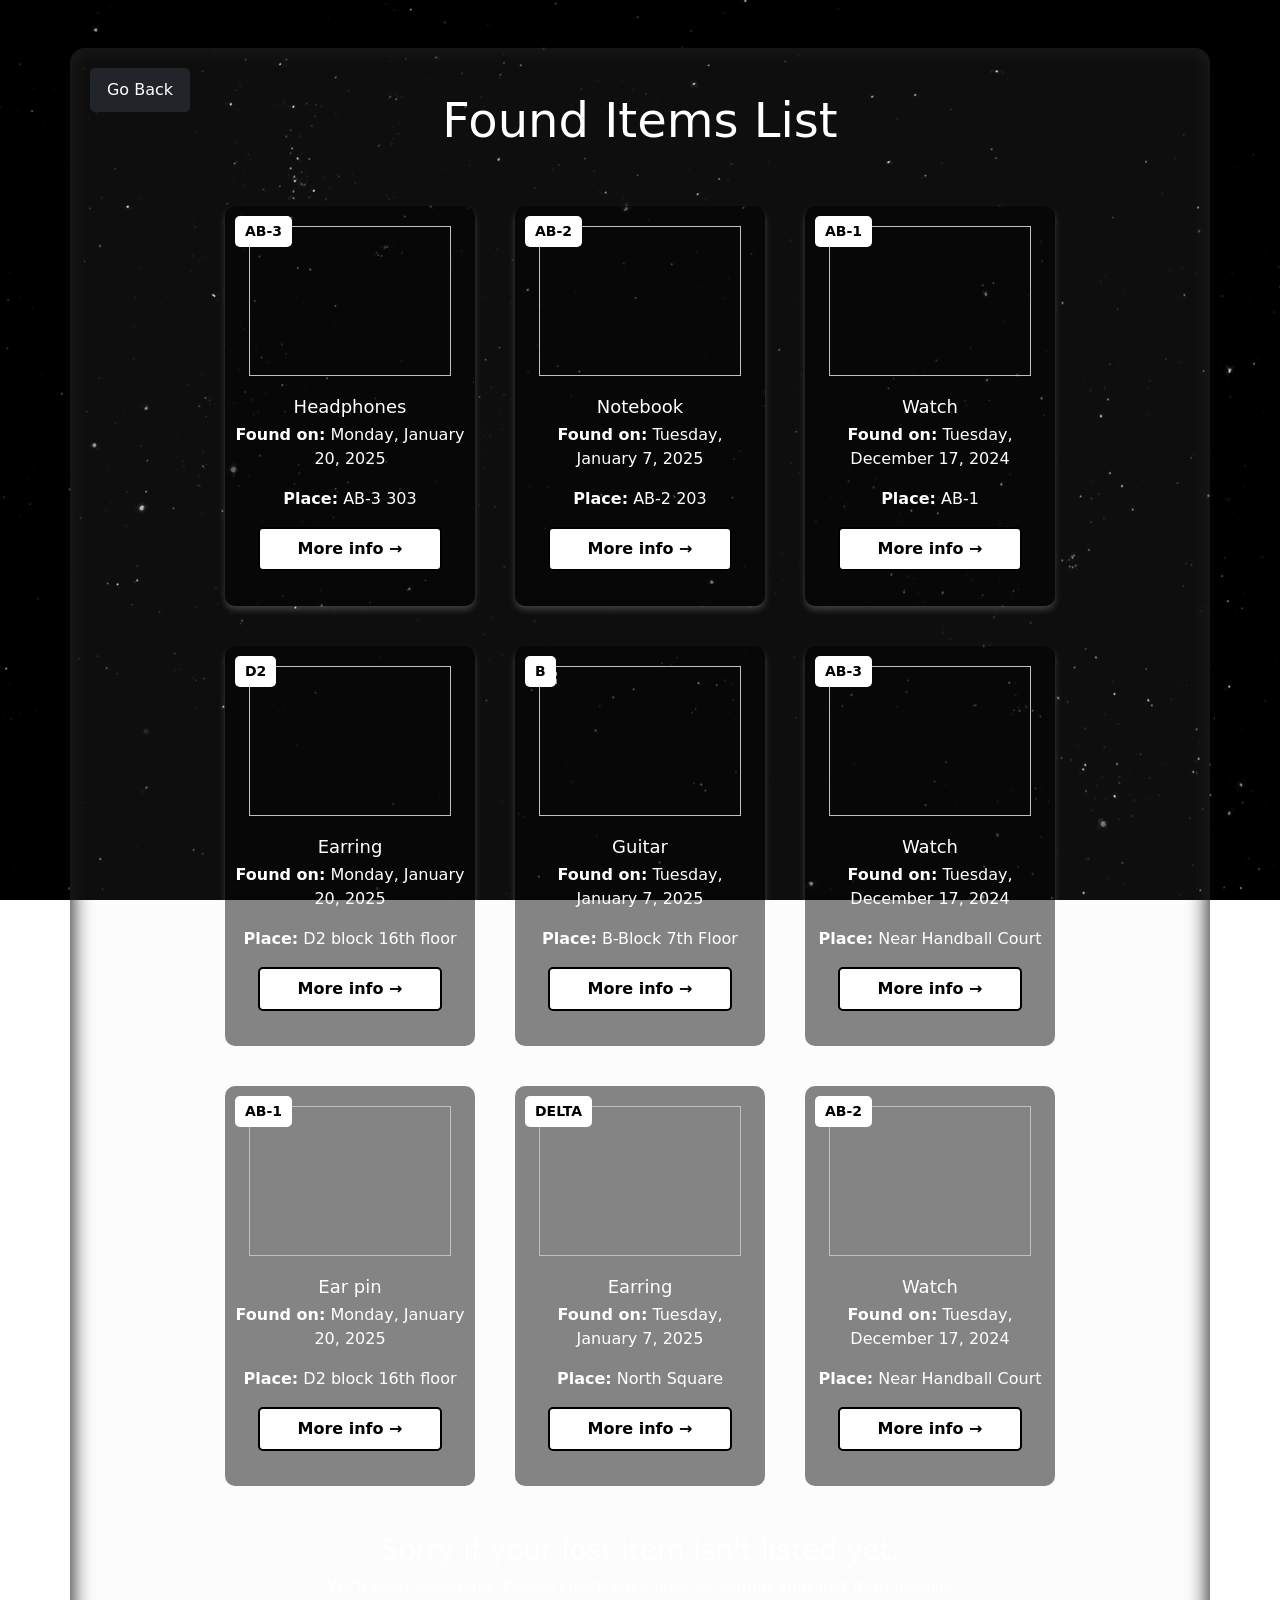
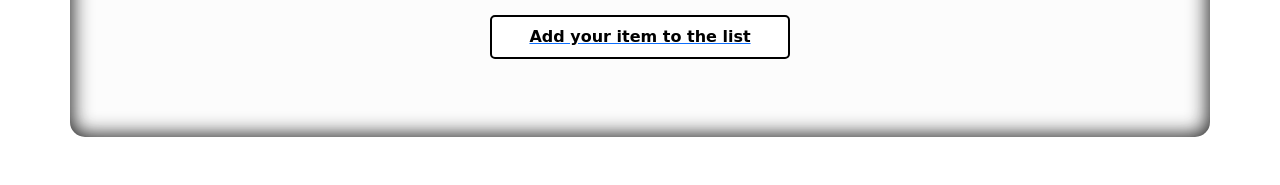
==== found-list.html @ e26bccfd "Add files via upload" ====
<!DOCTYPE html>
<html lang="en">
<head>
    <meta charset="UTF-8">
    <meta name="viewport" content="width=device-width, initial-scale=1.0">
    <title>Lost Items - VIT Lost and Found</title>
    <link href="https://cdn.jsdelivr.net/npm/bootstrap@5.3.0-alpha1/dist/css/bootstrap.min.css" rel="stylesheet">
    <link rel="stylesheet" href="styles.css">
</head>
<body style="text-align: center;">
    <div class="stars"></div>
    <div class="twinkling"></div> 
    <div class="clouds"></div>
    <br><br>
    <div class="container">
        <a href="index.html">
            <button type="submit" class="btn btn-dark top-left-btn" style="width: 100px;"> Go Back </button>
        </a>
        <br>
        <h2 class="display-5"> Found Items List </h2><br><br>
        <div class="items-grid">
            <div class="item-box">
                <div class="category-tag">AB-3</div>
                <img src="">
                <div class="item-info">
                    <h3> Headphones </h3>
                    <p><strong>Found on:</strong> Monday, January 20, 2025</p>
                    <p><strong>Place:</strong> AB-3 303 </p>
                    <button class="more-info">More info →</button>
                </div>
            </div>

            <!-- Item 2 -->
            <div class="item-box">
                <div class="category-tag">AB-2</div>
                <img src="">
                <div class="item-info">
                    <h3> Notebook </h3>
                    <p><strong>Found on:</strong> Tuesday, January 7, 2025</p>
                    <p><strong>Place:</strong> AB-2 203 </p>
                    <button class="more-info">More info →</button>
                </div>
            </div>

            <!-- Item 3 -->
            <div class="item-box">
                <div class="category-tag">AB-1</div>
                <img src="">
                <div class="item-info">
                    <h3>Watch</h3>
                    <p><strong>Found on:</strong> Tuesday, December 17, 2024</p>
                    <p><strong>Place:</strong> AB-1 </p>
                    <button class="more-info">More info →</button>
                </div>
            </div>

            <div class="item-box">
                <div class="category-tag">D2</div>
                <img src="">
                <div class="item-info">
                    <h3>Earring</h3>
                    <p><strong>Found on:</strong> Monday, January 20, 2025</p>
                    <p><strong>Place:</strong> D2 block 16th floor </p>
                    <button class="more-info">More info →</button>
                </div>
            </div>

            <!-- Item 2 -->
            <div class="item-box">
                <div class="category-tag">B</div>
                <img src="">
                <div class="item-info">
                    <h3>Guitar</h3>
                    <p><strong>Found on:</strong> Tuesday, January 7, 2025</p>
                    <p><strong>Place:</strong> B-Block 7th Floor </p>
                    <button class="more-info">More info →</button>
                </div>
            </div>

            <!-- Item 3 -->
            <div class="item-box">
                <div class="category-tag">AB-3</div>
                <img src="">
                <div class="item-info">
                    <h3>Watch</h3>
                    <p><strong>Found on:</strong> Tuesday, December 17, 2024</p>
                    <p><strong>Place:</strong> Near Handball Court</p>
                    <button class="more-info">More info →</button>
                </div>
            </div>
            <div class="item-box">
                <div class="category-tag">AB-1</div>
                <img src="">
                <div class="item-info">
                    <h3>Ear pin</h3>
                    <p><strong>Found on:</strong> Monday, January 20, 2025</p>
                    <p><strong>Place:</strong> D2 block 16th floor</p>
                    <button class="more-info">More info →</button>
                </div>
            </div>

            <!-- Item 2 -->
            <div class="item-box">
                <div class="category-tag">DELTA</div>
                <img src="">
                <div class="item-info">
                    <h3>Earring</h3>
                    <p><strong>Found on:</strong> Tuesday, January 7, 2025</p>
                    <p><strong>Place:</strong> North Square</p>
                    <button class="more-info">More info →</button>
                </div>
            </div>

            <!-- Item 3 -->
            <div class="item-box">
                <div class="category-tag">AB-2</div>
                <img src="">
                <div class="item-info">
                    <h3>Watch</h3>
                    <p><strong>Found on:</strong> Tuesday, December 17, 2024</p>
                    <p><strong>Place:</strong> Near Handball Court</p>
                    <button class="more-info">More info →</button>
                </div>
            </div>
        </div> 
        <br><br> 
        <h3>Sorry if your lost item isn't listed yet.</h3>
        <p>We'll keep searching. Please check back later or submit your lost item details.</p>
        <a href="lost-item.html">
            <button type="submit" class="more-info" style="width: 300px;"> Add your item to the list </button>
        </a>
        <br><br>
    </div>
    <br><br> 
</body>
</html>
---- styles.css ----
body{
    text-align: center;
}
.container {
    width: 1800px;
    min-height: 100%vh;
    text-align: center;
    color: white;
    padding: 20px;
    background-color: rgba(212, 212, 212, 0.066);
    margin-left: auto;
    margin-right: auto;
    border-radius: 15px;
    box-shadow: inset 0px 0px 20px 2px #1c1c1c;
    display:block;
    position: relative;
    z-index: 3;
}
.container1 {
    width: 1000px;
    height: 600px;
    text-align: center;
    align-items: center;
    color: white;
    padding: 20px;
    background-color: rgba(212, 212, 212, 0.066);
    margin-left: auto;
    margin-right: auto;
    border-radius: 15px;
    box-shadow: inset 0px 0px 20px 2px #1c1c1c;
    display:flex;
    position: relative;
    z-index: 3;
    justify-content: center;
}

form{
    align-items: center;
}

.form-label{
    margin-left: 10px;
    text-align: left;
    width: 500px;
    color: #ffffffc6;
}

.text-container {
    display: grid;
    grid-template-columns: repeat(2, 1fr);
    gap: 15px;
    width: 100%;
}

/* Full-width text area */

/* Inputs */
.text-container input, textarea {
    width: 100%;
    padding: 10px;
    font-size: 16px;
    border: 1px solid #000000;
    border-radius: 5px;
    background-color: #ffffff29;
}

.full-width {
    width: 810px;
}
.li{
    text-align: center;
    width: 400px;
}
.photo-container {
    display: flex;
    justify-content: center; /* Centers the items horizontally */
    gap: 20px; /* Adds spacing between selectors */
    margin-top: 20px;
}

.photo-selector {
    width: 150px;
    height: 150px;
}

.upload-box {
    width: 100%;
    height: 100%;
    border: 2px dashed #ccc;
    border-radius: 10px;
    display: flex;
    justify-content: center;
    align-items: center;
    cursor: pointer;
    position: relative;
    overflow: hidden;
}

.upload-box .plus {
    font-size: 40px;
    color: #ccc;
    position: absolute;
}

.upload-box img {
    width: 100%;
    height: 100%;
    object-fit: cover;
    border-radius: 10px;
}

@keyframes move-twink-back {
    from {background-position:0 0;}
    to {background-position:-10000px 5000px;}
}


.top-left-btn {
    position: absolute;
    top: 20px;
    left: 20px;
    padding: 10px 15px;
    font-size: 16px;
    color: white;
    border: none;
    border-radius: 5px;
    cursor: pointer;
    z-index: 1000;
}



/* Item Box */
.item-box {
    background-color: #00000079;
    color: rgb(255, 255, 255);
    border-radius: 10px;
    border-color: #ffffff;
    overflow: hidden;
    box-shadow: 0px 4px 6px rgba(255, 255, 255, 0.2);
    transition: transform 0.2s ease-in-out;
    position: relative;
    padding-bottom: 15px;
    width: 250px; 
    text-align: center;
    display: flex;
    flex-direction: column;
    align-items: center;
    justify-content: space-between;
    height: 400px; 
}
.item-box:hover {
    transform: scale(1.05);
}

/* Category Tag */
.category-tag {
    position: absolute;
    background-color: #ffffff;
    color: rgb(0, 0, 0);
    padding: 5px 10px;
    font-size: 14px;
    font-weight: bold;
    top: 10px;
    left: 10px;
    border-radius: 5px;
}

/* Grid Layout */
.items-grid {
    display: flex;
    flex-wrap: wrap;
    align-items: stretch;
    grid-template-columns: repeat(3,1fr); /* Responsive grid */
    gap: 40px; /* Space between items */
    width: 80%;
    max-width: 80vw;
    margin: 0 auto;
    justify-content: center;
}

/* Image */
.item-box img {
    margin-top: 20px;
    width: 90%;
    height: 150px;
    object-fit: cover;
    border-top-left-radius: 10px;
    border-top-right-radius: 10px;
    border-color: #000;
}

/* Item Info */
.item-info {
    padding: 10px;
    text-align: center;
}

.item-info h3 {
    margin: 5px 0;
    font-size: 18px;
}

/* Button */
.more-info {
    display: block;
    width: 80%;
    margin: 10px auto;
    padding: 8px;
    background-color: rgb(255, 255, 255);
    border: 2px solid black;
    border-radius: 5px;
    cursor: pointer;
    font-weight: bold;
    transition: all 0.3s ease;
}

.more-info:hover {
    background-color: black;
    color: white;
}

.stars, .twinkling, .clouds {
  position:fixed;
  top:0;
  left:0;
  right:0;
  bottom:0;
  width:100%;
  height:100%;
  display:block;
}

.stars {
  background:#000 url(stars.png) repeat top center;
  z-index:0;
}

.twinkling{
  background:transparent url(twinkling.png) repeat top center;
  z-index:1;
  animation:move-twink-back 200s linear infinite;
}
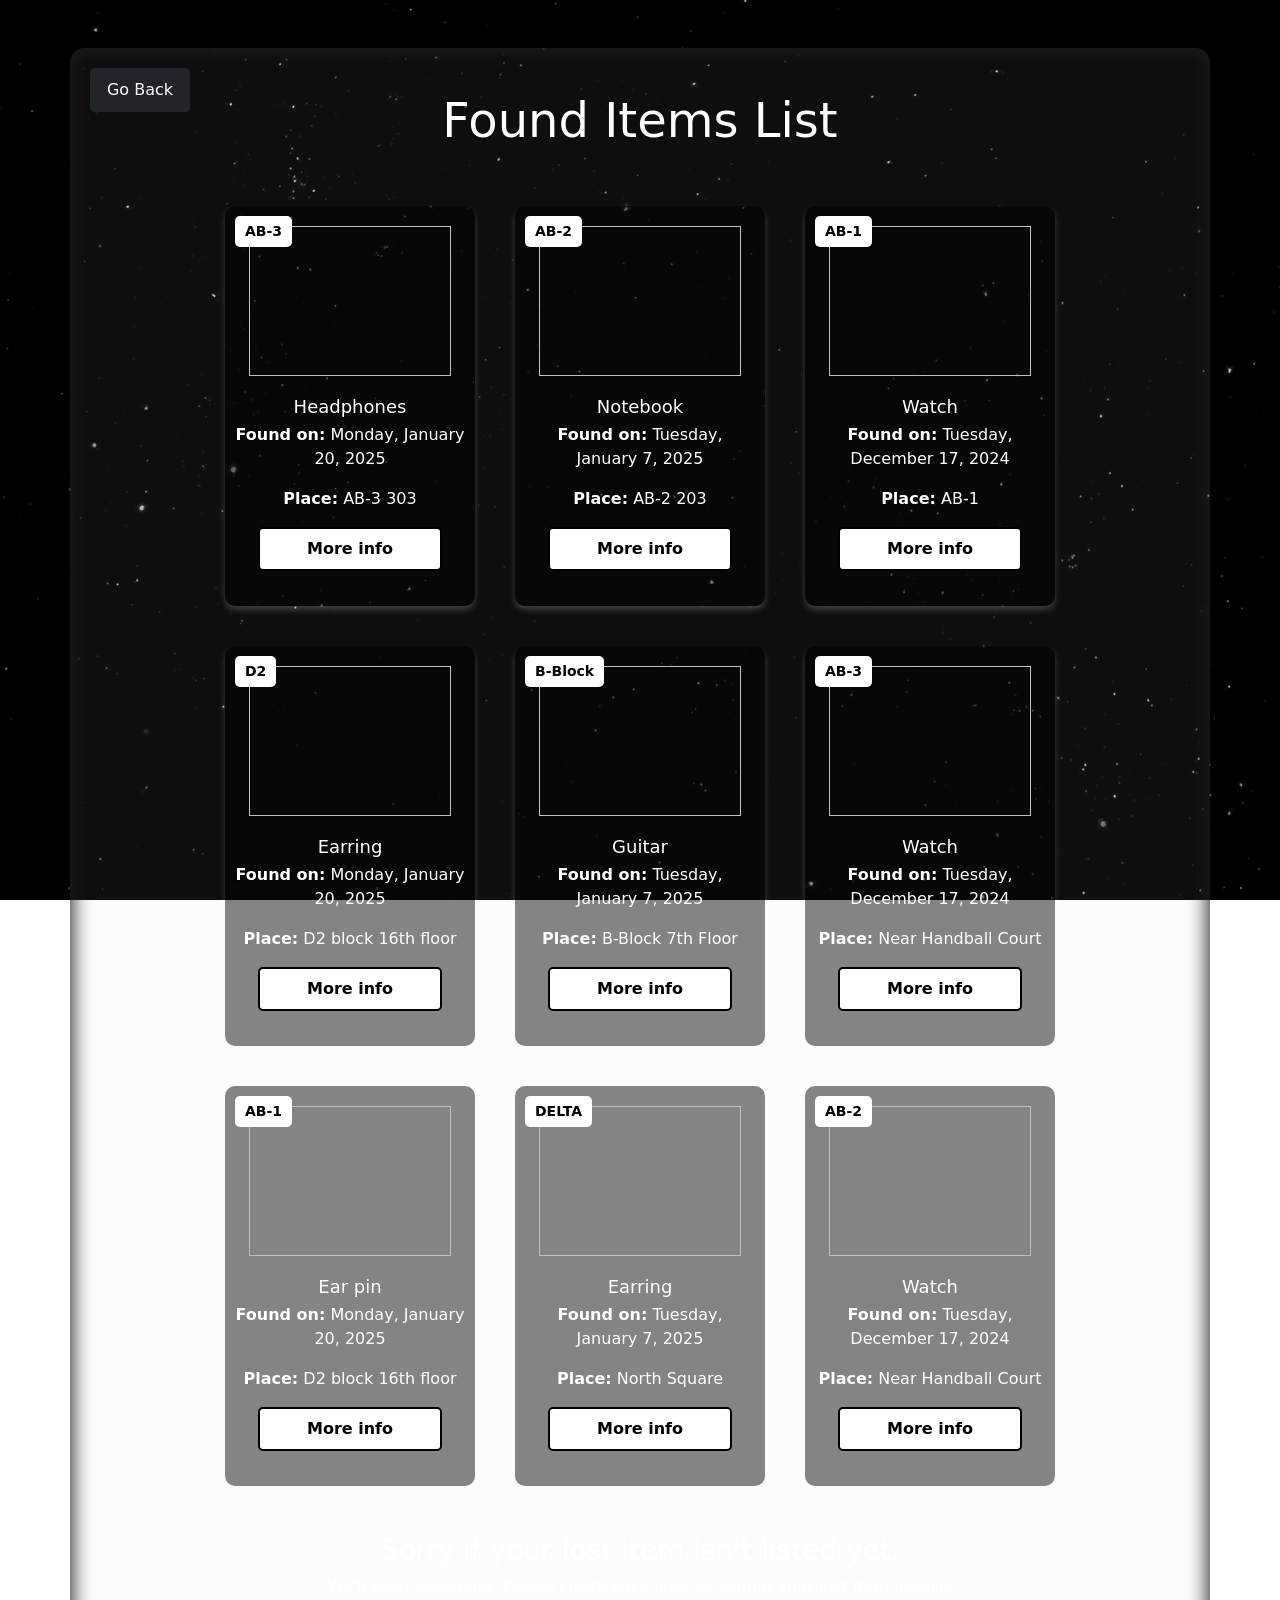
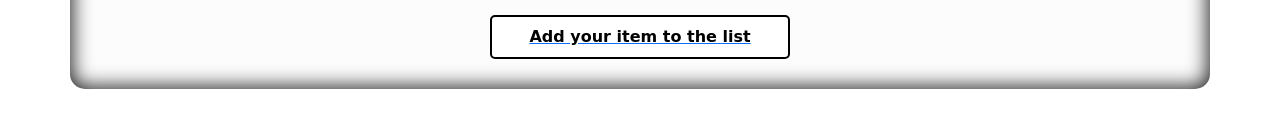
==== commit 85d0a31a: "Update found-list.html" ====
--- a/found-list.html
+++ b/found-list.html
@@ -26,7 +26,11 @@
                     <h3> Headphones </h3>
                     <p><strong>Found on:</strong> Monday, January 20, 2025</p>
                     <p><strong>Place:</strong> AB-3 303 </p>
-                    <button class="more-info">More info →</button>
+                    <button class="more-info">More info</button>
+                    <div class="item-details">
+                    <p><strong>Description:</strong> Brand new headphones, lost during the class break.</p>
+                    <p><strong>Contact:</strong> User's contact information or email.</p>
+                    </div>
                 </div>
             </div>
 
@@ -38,7 +42,11 @@
                     <h3> Notebook </h3>
                     <p><strong>Found on:</strong> Tuesday, January 7, 2025</p>
                     <p><strong>Place:</strong> AB-2 203 </p>
-                    <button class="more-info">More info →</button>
+                    <button class="more-info">More info </button>
+                    <div class="item-details">
+                        <p><strong>Description:</strong> Brand new headphones, lost during the class break.</p>
+                        <p><strong>Contact:</strong> User's contact information or email.</p>
+                        </div>
                 </div>
             </div>
 
@@ -50,7 +58,11 @@
                     <h3>Watch</h3>
                     <p><strong>Found on:</strong> Tuesday, December 17, 2024</p>
                     <p><strong>Place:</strong> AB-1 </p>
-                    <button class="more-info">More info →</button>
+                    <button class="more-info">More info </button>
+                    <div class="item-details">
+                        <p><strong>Description:</strong> Brand new headphones, lost during the class break.</p>
+                        <p><strong>Contact:</strong> User's contact information or email.</p>
+                        </div>
                 </div>
             </div>
 
@@ -61,19 +73,27 @@
                     <h3>Earring</h3>
                     <p><strong>Found on:</strong> Monday, January 20, 2025</p>
                     <p><strong>Place:</strong> D2 block 16th floor </p>
-                    <button class="more-info">More info →</button>
+                    <button class="more-info">More info </button>
+                    <div class="item-details">
+                        <p><strong>Description:</strong> Brand new headphones, lost during the class break.</p>
+                        <p><strong>Contact:</strong> User's contact information or email.</p>
+                        </div>
                 </div>
             </div>
 
             <!-- Item 2 -->
             <div class="item-box">
-                <div class="category-tag">B</div>
+                <div class="category-tag">B-Block</div>
                 <img src="">
                 <div class="item-info">
                     <h3>Guitar</h3>
                     <p><strong>Found on:</strong> Tuesday, January 7, 2025</p>
                     <p><strong>Place:</strong> B-Block 7th Floor </p>
-                    <button class="more-info">More info →</button>
+                    <button class="more-info">More info </button>
+                    <div class="item-details">
+                        <p><strong>Description:</strong> Brand new headphones, lost during the class break.</p>
+                        <p><strong>Contact:</strong> User's contact information or email.</p>
+                        </div>
                 </div>
             </div>
 
@@ -85,7 +105,11 @@
                     <h3>Watch</h3>
                     <p><strong>Found on:</strong> Tuesday, December 17, 2024</p>
                     <p><strong>Place:</strong> Near Handball Court</p>
-                    <button class="more-info">More info →</button>
+                    <button class="more-info">More info </button>
+                    <div class="item-details">
+                        <p><strong>Description:</strong> Brand new headphones, lost during the class break.</p>
+                        <p><strong>Contact:</strong> User's contact information or email.</p>
+                        </div>
                 </div>
             </div>
             <div class="item-box">
@@ -95,7 +119,11 @@
                     <h3>Ear pin</h3>
                     <p><strong>Found on:</strong> Monday, January 20, 2025</p>
                     <p><strong>Place:</strong> D2 block 16th floor</p>
-                    <button class="more-info">More info →</button>
+                    <button class="more-info">More info </button>
+                    <div class="item-details">
+                        <p><strong>Description:</strong> Brand new headphones, lost during the class break.</p>
+                        <p><strong>Contact:</strong> User's contact information or email.</p>
+                        </div>
                 </div>
             </div>
 
@@ -107,7 +135,7 @@
                     <h3>Earring</h3>
                     <p><strong>Found on:</strong> Tuesday, January 7, 2025</p>
                     <p><strong>Place:</strong> North Square</p>
-                    <button class="more-info">More info →</button>
+                    <button class="more-info">More info</button>
                 </div>
             </div>
 
@@ -119,7 +147,7 @@
                     <h3>Watch</h3>
                     <p><strong>Found on:</strong> Tuesday, December 17, 2024</p>
                     <p><strong>Place:</strong> Near Handball Court</p>
-                    <button class="more-info">More info →</button>
+                    <button class="more-info">More info</button>
                 </div>
             </div>
         </div> 
@@ -129,8 +157,24 @@
         <a href="lost-item.html">
             <button type="submit" class="more-info" style="width: 300px;"> Add your item to the list </button>
         </a>
-        <br><br>
     </div>
-    <br><br> 
+    <br><br>
+    <script>
+        document.querySelectorAll('.more-info').forEach(button => {
+    button.addEventListener('click', function() {
+        // Get the closest item-box and toggle the expanded class
+        const itemBox = this.closest('.item-box');
+        itemBox.classList.toggle('expanded');
+        
+        // Change button text to toggle between 'More info' and 'Less info'
+        if (itemBox.classList.contains('expanded')) {
+            this.textContent = 'Less info';
+        } else {
+            this.textContent = 'More info';
+        }
+    });
+});
+
+    </script> 
 </body>
 </html>
--- a/styles.css
+++ b/styles.css
@@ -62,6 +62,7 @@
     border: 1px solid #000000;
     border-radius: 5px;
     background-color: #ffffff29;
+    color: #fff;
 }
 
 .full-width {
@@ -185,8 +186,6 @@
     width: 90%;
     height: 150px;
     object-fit: cover;
-    border-top-left-radius: 10px;
-    border-top-right-radius: 10px;
     border-color: #000;
 }
 
@@ -200,6 +199,76 @@
     margin: 5px 0;
     font-size: 18px;
 }
+
+.item-box.expanded .item-details {
+    display: block;            /* Show details */
+    opacity: 1;                /* Fade in */
+    max-height: 1000px;        /* Allow full height expansion */
+    padding: 20px;
+    margin-top: 10px;
+    overflow-y: auto;          /* Make content scrollable */
+}
+/* Initially hide the details */
+.item-details {
+    display: none;
+    margin-top: 10px;
+    opacity: 0;
+    max-height: 0;
+    overflow: hidden;
+    transition: opacity 0.3s ease, max-height 0.3s ease;
+}
+
+/* Initial state of the item-box (before expansion) */
+.item-box {
+    position: relative;
+    transition: transform 0.5s ease, box-shadow 0.5s ease, opacity 0.3s ease;
+}
+
+/* Expanded state (when user clicks the "More info" button) */
+.item-box.expanded {
+    position: fixed;
+    top: 10%;
+    left: 10%;
+    height: 80vh;  /* Takes up 80% of the screen height */
+    width: 80vw;   /* Takes up 80% of the screen width */
+    z-index: 9999;
+    transform: scale(1);  /* Start from original size */
+    box-shadow: 0 0 20px rgba(255, 255, 255, 0.5);  /* Optional shadow */
+    border-radius: 15px;
+}
+
+/* Animate the "pop-up" effect */
+.item-box.expanded {
+    transform: scale(1.1);  /* Make the item box appear to grow */
+}
+
+/* Adjust item details for expansion */
+.item-box .item-details {
+    opacity: 1;
+    max-height: 100%; /* Ensure details take full space */
+    padding: 20px;
+    margin-top: 10px;
+    overflow-y: auto; /* Make content scrollable */
+}
+
+/* Overlay background */
+.item-box.expanded::before {
+    content: "";
+    position: fixed;
+    top: 0;
+    left: 0;
+    right: 0;
+    bottom: 0;
+    background: rgba(0, 0, 0, 0.781);  /* Darker background on expansion */
+    z-index: -1;
+    transition: opacity 0.3s ease;
+}
+
+/* Ensure opacity increase for the background */
+.item-box.expanded::before {
+    opacity: 1;  /* Fade in the background */
+}
+
 
 /* Button */
 .more-info {
@@ -212,7 +281,7 @@
     border-radius: 5px;
     cursor: pointer;
     font-weight: bold;
-    transition: all 0.3s ease;
+    transition: all 0.6s ease;
 }
 
 .more-info:hover {
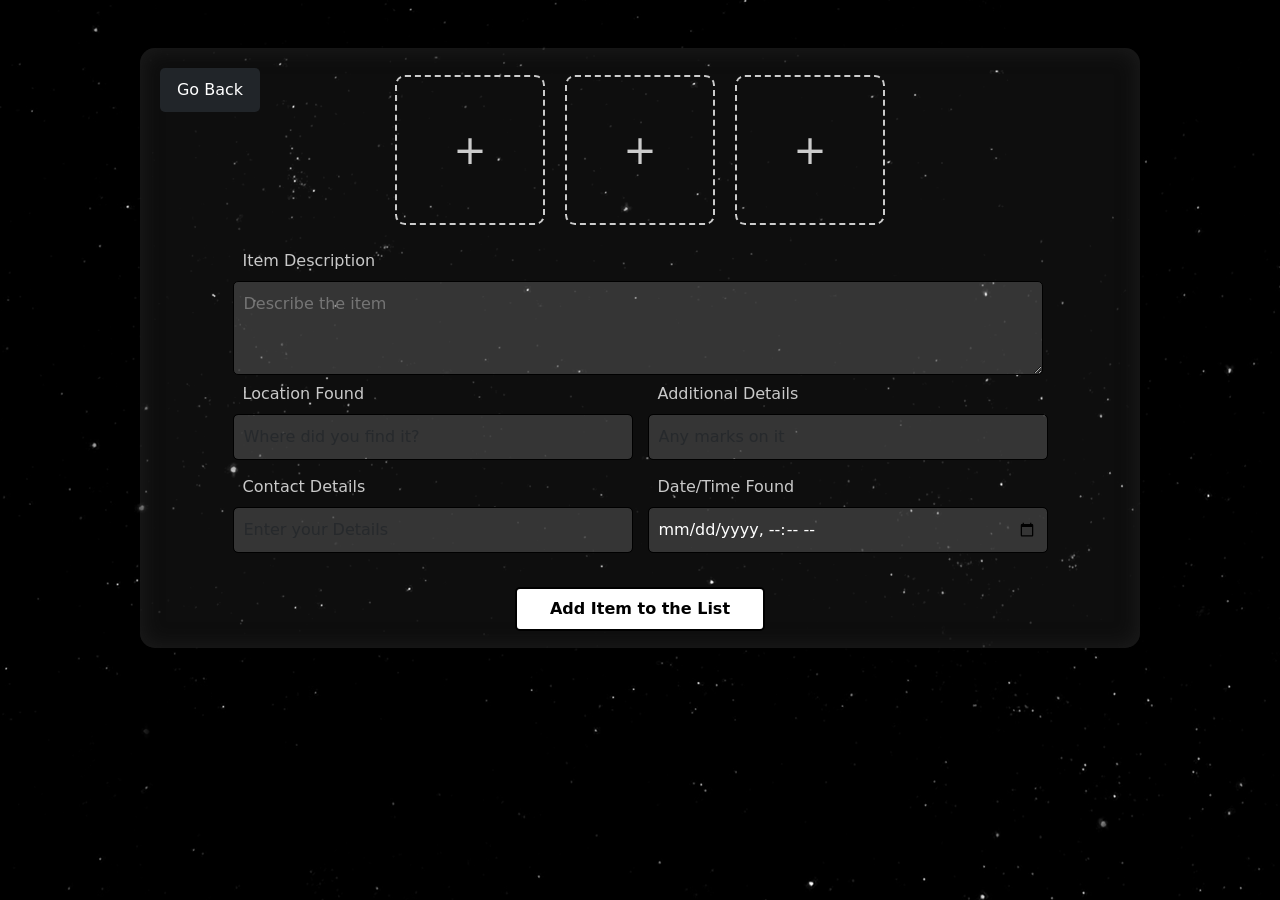
==== commit 3f68f307: "Update found-list.html" ====
--- a/found-list.html
+++ b/found-list.html
@@ -3,178 +3,96 @@
 <head>
     <meta charset="UTF-8">
     <meta name="viewport" content="width=device-width, initial-scale=1.0">
-    <title>Lost Items - VIT Lost and Found</title>
+    <title>retrieVIT</title>
     <link href="https://cdn.jsdelivr.net/npm/bootstrap@5.3.0-alpha1/dist/css/bootstrap.min.css" rel="stylesheet">
     <link rel="stylesheet" href="styles.css">
 </head>
-<body style="text-align: center;">
+<body>
     <div class="stars"></div>
     <div class="twinkling"></div> 
     <div class="clouds"></div>
     <br><br>
-    <div class="container">
+    <div class="container1">
         <a href="index.html">
             <button type="submit" class="btn btn-dark top-left-btn" style="width: 100px;"> Go Back </button>
         </a>
-        <br>
-        <h2 class="display-5"> Found Items List </h2><br><br>
-        <div class="items-grid">
-            <div class="item-box">
-                <div class="category-tag">AB-3</div>
-                <img src="">
-                <div class="item-info">
-                    <h3> Headphones </h3>
-                    <p><strong>Found on:</strong> Monday, January 20, 2025</p>
-                    <p><strong>Place:</strong> AB-3 303 </p>
-                    <button class="more-info">More info</button>
-                    <div class="item-details">
-                    <p><strong>Description:</strong> Brand new headphones, lost during the class break.</p>
-                    <p><strong>Contact:</strong> User's contact information or email.</p>
-                    </div>
+        <form>
+            <div class="photo-container">
+                <div class="photo-selector">
+                    <input type="file" id="fileInput1" accept="image/*" hidden required>
+                    <label for="fileInput1" class="upload-box">
+                        <span class="plus">+</span>
+                        <img id="previewImage1" src="" alt="" hidden>
+                    </label>
+                </div>
+            
+                <div class="photo-selector">
+                    <input type="file" id="fileInput2" accept="image/*" hidden>
+                    <label for="fileInput2" class="upload-box">
+                        <span class="plus">+</span>
+                        <img id="previewImage2" src="" alt="" hidden>
+                    </label>
+                </div>
+            
+                <div class="photo-selector">
+                    <input type="file" id="fileInput3" accept="image/*" hidden>
+                    <label for="fileInput3" class="upload-box">
+                        <span class="plus">+</span>
+                        <img id="previewImage3" src="" alt="" hidden>
+                    </label>
                 </div>
             </div>
-
-            <!-- Item 2 -->
-            <div class="item-box">
-                <div class="category-tag">AB-2</div>
-                <img src="">
-                <div class="item-info">
-                    <h3> Notebook </h3>
-                    <p><strong>Found on:</strong> Tuesday, January 7, 2025</p>
-                    <p><strong>Place:</strong> AB-2 203 </p>
-                    <button class="more-info">More info </button>
-                    <div class="item-details">
-                        <p><strong>Description:</strong> Brand new headphones, lost during the class break.</p>
-                        <p><strong>Contact:</strong> User's contact information or email.</p>
-                        </div>
+            
+            <br>
+                <div class="li">
+                    <label for="itemDescription" class="form-label">Item Description</label>
+                    <textarea class="full-width" id="itemDescription" rows="3" placeholder="Describe the item" required></textarea>
+                </div>
+                <div class="text-container">
+                <div class="li">
+                    <label for="itemLocation" class="form-label">Location Found</label>
+                    <input type="text" class="form-control" id="itemLocation" placeholder="Where did you find it?" required>
+                </div>
+                <div class="li">
+                    <label for="itemAdditionalDetails" class="form-label">Additional Details</label>
+                    <input type="text" class="form-control" id="itemLocation" placeholder="Any marks on it">
+                </div>
+                <div class="li">
+                    <label for="itemAdditionalDetails" class="form-label">Contact Details</label>
+                    <input type="text" class="form-control" id="itemLocation" placeholder="Enter your Details">
+                </div>
+                <div class="li">
+                    <label for="itemAdditionalDetails" class="form-label">Date/Time Found</label>
+                    <input type="datetime-local" class="form-control" id="itemLocation">
                 </div>
             </div>
-
-            <!-- Item 3 -->
-            <div class="item-box">
-                <div class="category-tag">AB-1</div>
-                <img src="">
-                <div class="item-info">
-                    <h3>Watch</h3>
-                    <p><strong>Found on:</strong> Tuesday, December 17, 2024</p>
-                    <p><strong>Place:</strong> AB-1 </p>
-                    <button class="more-info">More info </button>
-                    <div class="item-details">
-                        <p><strong>Description:</strong> Brand new headphones, lost during the class break.</p>
-                        <p><strong>Contact:</strong> User's contact information or email.</p>
-                        </div>
-                </div>
-            </div>
-
-            <div class="item-box">
-                <div class="category-tag">D2</div>
-                <img src="">
-                <div class="item-info">
-                    <h3>Earring</h3>
-                    <p><strong>Found on:</strong> Monday, January 20, 2025</p>
-                    <p><strong>Place:</strong> D2 block 16th floor </p>
-                    <button class="more-info">More info </button>
-                    <div class="item-details">
-                        <p><strong>Description:</strong> Brand new headphones, lost during the class break.</p>
-                        <p><strong>Contact:</strong> User's contact information or email.</p>
-                        </div>
-                </div>
-            </div>
-
-            <!-- Item 2 -->
-            <div class="item-box">
-                <div class="category-tag">B-Block</div>
-                <img src="">
-                <div class="item-info">
-                    <h3>Guitar</h3>
-                    <p><strong>Found on:</strong> Tuesday, January 7, 2025</p>
-                    <p><strong>Place:</strong> B-Block 7th Floor </p>
-                    <button class="more-info">More info </button>
-                    <div class="item-details">
-                        <p><strong>Description:</strong> Brand new headphones, lost during the class break.</p>
-                        <p><strong>Contact:</strong> User's contact information or email.</p>
-                        </div>
-                </div>
-            </div>
-
-            <!-- Item 3 -->
-            <div class="item-box">
-                <div class="category-tag">AB-3</div>
-                <img src="">
-                <div class="item-info">
-                    <h3>Watch</h3>
-                    <p><strong>Found on:</strong> Tuesday, December 17, 2024</p>
-                    <p><strong>Place:</strong> Near Handball Court</p>
-                    <button class="more-info">More info </button>
-                    <div class="item-details">
-                        <p><strong>Description:</strong> Brand new headphones, lost during the class break.</p>
-                        <p><strong>Contact:</strong> User's contact information or email.</p>
-                        </div>
-                </div>
-            </div>
-            <div class="item-box">
-                <div class="category-tag">AB-1</div>
-                <img src="">
-                <div class="item-info">
-                    <h3>Ear pin</h3>
-                    <p><strong>Found on:</strong> Monday, January 20, 2025</p>
-                    <p><strong>Place:</strong> D2 block 16th floor</p>
-                    <button class="more-info">More info </button>
-                    <div class="item-details">
-                        <p><strong>Description:</strong> Brand new headphones, lost during the class break.</p>
-                        <p><strong>Contact:</strong> User's contact information or email.</p>
-                        </div>
-                </div>
-            </div>
-
-            <!-- Item 2 -->
-            <div class="item-box">
-                <div class="category-tag">DELTA</div>
-                <img src="">
-                <div class="item-info">
-                    <h3>Earring</h3>
-                    <p><strong>Found on:</strong> Tuesday, January 7, 2025</p>
-                    <p><strong>Place:</strong> North Square</p>
-                    <button class="more-info">More info</button>
-                </div>
-            </div>
-
-            <!-- Item 3 -->
-            <div class="item-box">
-                <div class="category-tag">AB-2</div>
-                <img src="">
-                <div class="item-info">
-                    <h3>Watch</h3>
-                    <p><strong>Found on:</strong> Tuesday, December 17, 2024</p>
-                    <p><strong>Place:</strong> Near Handball Court</p>
-                    <button class="more-info">More info</button>
-                </div>
-            </div>
-        </div> 
-        <br><br> 
-        <h3>Sorry if your lost item isn't listed yet.</h3>
-        <p>We'll keep searching. Please check back later or submit your lost item details.</p>
-        <a href="lost-item.html">
-            <button type="submit" class="more-info" style="width: 300px;"> Add your item to the list </button>
-        </a>
-    </div>
-    <br><br>
-    <script>
-        document.querySelectorAll('.more-info').forEach(button => {
-    button.addEventListener('click', function() {
-        // Get the closest item-box and toggle the expanded class
-        const itemBox = this.closest('.item-box');
-        itemBox.classList.toggle('expanded');
-        
-        // Change button text to toggle between 'More info' and 'Less info'
-        if (itemBox.classList.contains('expanded')) {
-            this.textContent = 'Less info';
-        } else {
-            this.textContent = 'More info';
+            <br>
+            <button type="submit" class="more-info" style="width: 250px;">Add Item to the List</button>
+        </form>
+    </div>    
+    <script src="https://cdn.jsdelivr.net/npm/bootstrap@5.3.0-alpha1/dist/js/bootstrap.bundle.min.js">
+       function handleFileInput(inputId, previewId, plusClass) {
+    document.getElementById(inputId).addEventListener("change", function(event) {
+        const file = event.target.files[0];
+        if (file) {
+            const reader = new FileReader();
+            reader.onload = function(e) {
+                const preview = document.getElementById(previewId);
+                preview.src = e.target.result;
+                preview.hidden = false;
+                document.querySelector(plusClass).hidden = true; // Hide plus sign
+            };
+            reader.readAsDataURL(file);
         }
     });
-});
+}
 
-    </script> 
+// Apply to each file input
+handleFileInput("fileInput1", "previewImage1", "#fileInput1 + label .plus");
+handleFileInput("fileInput2", "previewImage2", "#fileInput2 + label .plus");
+handleFileInput("fileInput3", "previewImage3", "#fileInput3 + label .plus");
+
+
+    </script>
 </body>
 </html>
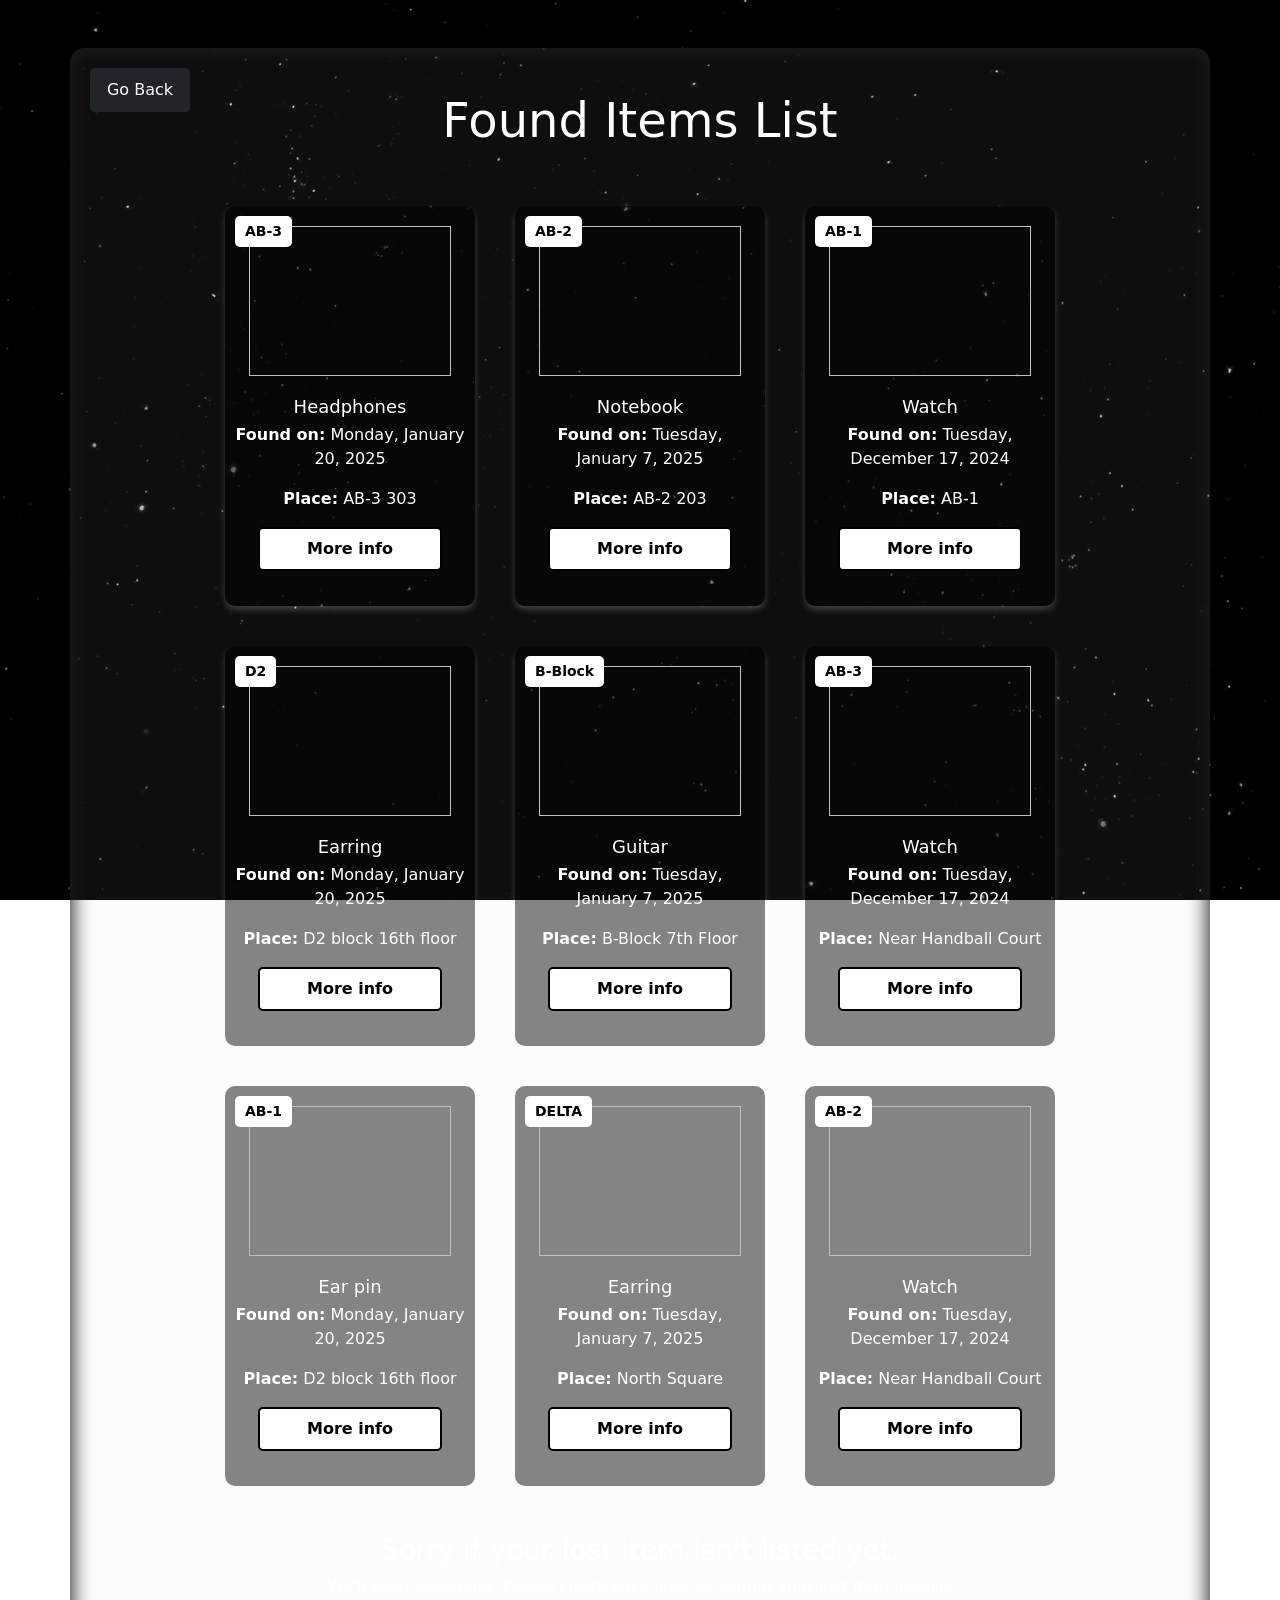
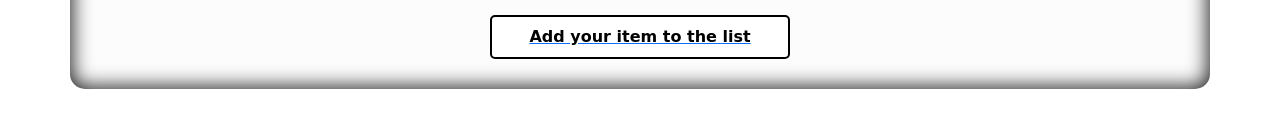
==== commit 1aa3e46c: "Update found-list.html" ====
--- a/found-list.html
+++ b/found-list.html
@@ -3,96 +3,178 @@
 <head>
     <meta charset="UTF-8">
     <meta name="viewport" content="width=device-width, initial-scale=1.0">
-    <title>retrieVIT</title>
+    <title>Lost Items - VIT Lost and Found</title>
     <link href="https://cdn.jsdelivr.net/npm/bootstrap@5.3.0-alpha1/dist/css/bootstrap.min.css" rel="stylesheet">
     <link rel="stylesheet" href="styles.css">
 </head>
-<body>
+<body style="text-align: center;">
     <div class="stars"></div>
     <div class="twinkling"></div> 
     <div class="clouds"></div>
     <br><br>
-    <div class="container1">
+    <div class="container">
         <a href="index.html">
             <button type="submit" class="btn btn-dark top-left-btn" style="width: 100px;"> Go Back </button>
         </a>
-        <form>
-            <div class="photo-container">
-                <div class="photo-selector">
-                    <input type="file" id="fileInput1" accept="image/*" hidden required>
-                    <label for="fileInput1" class="upload-box">
-                        <span class="plus">+</span>
-                        <img id="previewImage1" src="" alt="" hidden>
-                    </label>
-                </div>
-            
-                <div class="photo-selector">
-                    <input type="file" id="fileInput2" accept="image/*" hidden>
-                    <label for="fileInput2" class="upload-box">
-                        <span class="plus">+</span>
-                        <img id="previewImage2" src="" alt="" hidden>
-                    </label>
-                </div>
-            
-                <div class="photo-selector">
-                    <input type="file" id="fileInput3" accept="image/*" hidden>
-                    <label for="fileInput3" class="upload-box">
-                        <span class="plus">+</span>
-                        <img id="previewImage3" src="" alt="" hidden>
-                    </label>
+        <br>
+        <h2 class="display-5"> Found Items List </h2><br><br>
+        <div class="items-grid">
+            <div class="item-box">
+                <div class="category-tag">AB-3</div>
+                <img src="">
+                <div class="item-info">
+                    <h3> Headphones </h3>
+                    <p><strong>Found on:</strong> Monday, January 20, 2025</p>
+                    <p><strong>Place:</strong> AB-3 303 </p>
+                    <button class="more-info">More info</button>
+                    <div class="item-details">
+                    <p><strong>Description:</strong> Brand new headphones, lost during the class break.</p>
+                    <p><strong>Contact:</strong> User's contact information or email.</p>
+                    </div>
                 </div>
             </div>
-            
-            <br>
-                <div class="li">
-                    <label for="itemDescription" class="form-label">Item Description</label>
-                    <textarea class="full-width" id="itemDescription" rows="3" placeholder="Describe the item" required></textarea>
-                </div>
-                <div class="text-container">
-                <div class="li">
-                    <label for="itemLocation" class="form-label">Location Found</label>
-                    <input type="text" class="form-control" id="itemLocation" placeholder="Where did you find it?" required>
-                </div>
-                <div class="li">
-                    <label for="itemAdditionalDetails" class="form-label">Additional Details</label>
-                    <input type="text" class="form-control" id="itemLocation" placeholder="Any marks on it">
-                </div>
-                <div class="li">
-                    <label for="itemAdditionalDetails" class="form-label">Contact Details</label>
-                    <input type="text" class="form-control" id="itemLocation" placeholder="Enter your Details">
-                </div>
-                <div class="li">
-                    <label for="itemAdditionalDetails" class="form-label">Date/Time Found</label>
-                    <input type="datetime-local" class="form-control" id="itemLocation">
+
+            <!-- Item 2 -->
+            <div class="item-box">
+                <div class="category-tag">AB-2</div>
+                <img src="">
+                <div class="item-info">
+                    <h3> Notebook </h3>
+                    <p><strong>Found on:</strong> Tuesday, January 7, 2025</p>
+                    <p><strong>Place:</strong> AB-2 203 </p>
+                    <button class="more-info">More info </button>
+                    <div class="item-details">
+                        <p><strong>Description:</strong> Brand new headphones, lost during the class break.</p>
+                        <p><strong>Contact:</strong> User's contact information or email.</p>
+                        </div>
                 </div>
             </div>
-            <br>
-            <button type="submit" class="more-info" style="width: 250px;">Add Item to the List</button>
-        </form>
-    </div>    
-    <script src="https://cdn.jsdelivr.net/npm/bootstrap@5.3.0-alpha1/dist/js/bootstrap.bundle.min.js">
-       function handleFileInput(inputId, previewId, plusClass) {
-    document.getElementById(inputId).addEventListener("change", function(event) {
-        const file = event.target.files[0];
-        if (file) {
-            const reader = new FileReader();
-            reader.onload = function(e) {
-                const preview = document.getElementById(previewId);
-                preview.src = e.target.result;
-                preview.hidden = false;
-                document.querySelector(plusClass).hidden = true; // Hide plus sign
-            };
-            reader.readAsDataURL(file);
+
+            <!-- Item 3 -->
+            <div class="item-box">
+                <div class="category-tag">AB-1</div>
+                <img src="">
+                <div class="item-info">
+                    <h3>Watch</h3>
+                    <p><strong>Found on:</strong> Tuesday, December 17, 2024</p>
+                    <p><strong>Place:</strong> AB-1 </p>
+                    <button class="more-info">More info </button>
+                    <div class="item-details">
+                        <p><strong>Description:</strong> Brand new headphones, lost during the class break.</p>
+                        <p><strong>Contact:</strong> User's contact information or email.</p>
+                        </div>
+                </div>
+            </div>
+
+            <div class="item-box">
+                <div class="category-tag">D2</div>
+                <img src="">
+                <div class="item-info">
+                    <h3>Earring</h3>
+                    <p><strong>Found on:</strong> Monday, January 20, 2025</p>
+                    <p><strong>Place:</strong> D2 block 16th floor </p>
+                    <button class="more-info">More info </button>
+                    <div class="item-details">
+                        <p><strong>Description:</strong> Brand new headphones, lost during the class break.</p>
+                        <p><strong>Contact:</strong> User's contact information or email.</p>
+                        </div>
+                </div>
+            </div>
+
+            <!-- Item 2 -->
+            <div class="item-box">
+                <div class="category-tag">B-Block</div>
+                <img src="">
+                <div class="item-info">
+                    <h3>Guitar</h3>
+                    <p><strong>Found on:</strong> Tuesday, January 7, 2025</p>
+                    <p><strong>Place:</strong> B-Block 7th Floor </p>
+                    <button class="more-info">More info </button>
+                    <div class="item-details">
+                        <p><strong>Description:</strong> Brand new headphones, lost during the class break.</p>
+                        <p><strong>Contact:</strong> User's contact information or email.</p>
+                        </div>
+                </div>
+            </div>
+
+            <!-- Item 3 -->
+            <div class="item-box">
+                <div class="category-tag">AB-3</div>
+                <img src="">
+                <div class="item-info">
+                    <h3>Watch</h3>
+                    <p><strong>Found on:</strong> Tuesday, December 17, 2024</p>
+                    <p><strong>Place:</strong> Near Handball Court</p>
+                    <button class="more-info">More info </button>
+                    <div class="item-details">
+                        <p><strong>Description:</strong> Brand new headphones, lost during the class break.</p>
+                        <p><strong>Contact:</strong> User's contact information or email.</p>
+                        </div>
+                </div>
+            </div>
+            <div class="item-box">
+                <div class="category-tag">AB-1</div>
+                <img src="">
+                <div class="item-info">
+                    <h3>Ear pin</h3>
+                    <p><strong>Found on:</strong> Monday, January 20, 2025</p>
+                    <p><strong>Place:</strong> D2 block 16th floor</p>
+                    <button class="more-info">More info </button>
+                    <div class="item-details">
+                        <p><strong>Description:</strong> Brand new headphones, lost during the class break.</p>
+                        <p><strong>Contact:</strong> User's contact information or email.</p>
+                        </div>
+                </div>
+            </div>
+
+            <!-- Item 2 -->
+            <div class="item-box">
+                <div class="category-tag">DELTA</div>
+                <img src="">
+                <div class="item-info">
+                    <h3>Earring</h3>
+                    <p><strong>Found on:</strong> Tuesday, January 7, 2025</p>
+                    <p><strong>Place:</strong> North Square</p>
+                    <button class="more-info">More info</button>
+                </div>
+            </div>
+
+            <!-- Item 3 -->
+            <div class="item-box">
+                <div class="category-tag">AB-2</div>
+                <img src="">
+                <div class="item-info">
+                    <h3>Watch</h3>
+                    <p><strong>Found on:</strong> Tuesday, December 17, 2024</p>
+                    <p><strong>Place:</strong> Near Handball Court</p>
+                    <button class="more-info">More info</button>
+                </div>
+            </div>
+        </div> 
+        <br><br> 
+        <h3>Sorry if your lost item isn't listed yet.</h3>
+        <p>We'll keep searching. Please check back later or submit your lost item details.</p>
+        <a href="lost-item.html">
+            <button type="submit" class="more-info" style="width: 300px;"> Add your item to the list </button>
+        </a>
+    </div>
+    <br><br>
+    <script>
+        document.querySelectorAll('.more-info').forEach(button => {
+    button.addEventListener('click', function() {
+        // Get the closest item-box and toggle the expanded class
+        const itemBox = this.closest('.item-box');
+        itemBox.classList.toggle('expanded');
+        
+        // Change button text to toggle between 'More info' and 'Less info'
+        if (itemBox.classList.contains('expanded')) {
+            this.textContent = 'Less info';
+        } else {
+            this.textContent = 'More info';
         }
     });
-}
+});
 
-// Apply to each file input
-handleFileInput("fileInput1", "previewImage1", "#fileInput1 + label .plus");
-handleFileInput("fileInput2", "previewImage2", "#fileInput2 + label .plus");
-handleFileInput("fileInput3", "previewImage3", "#fileInput3 + label .plus");
-
-
-    </script>
+    </script> 
 </body>
 </html>
